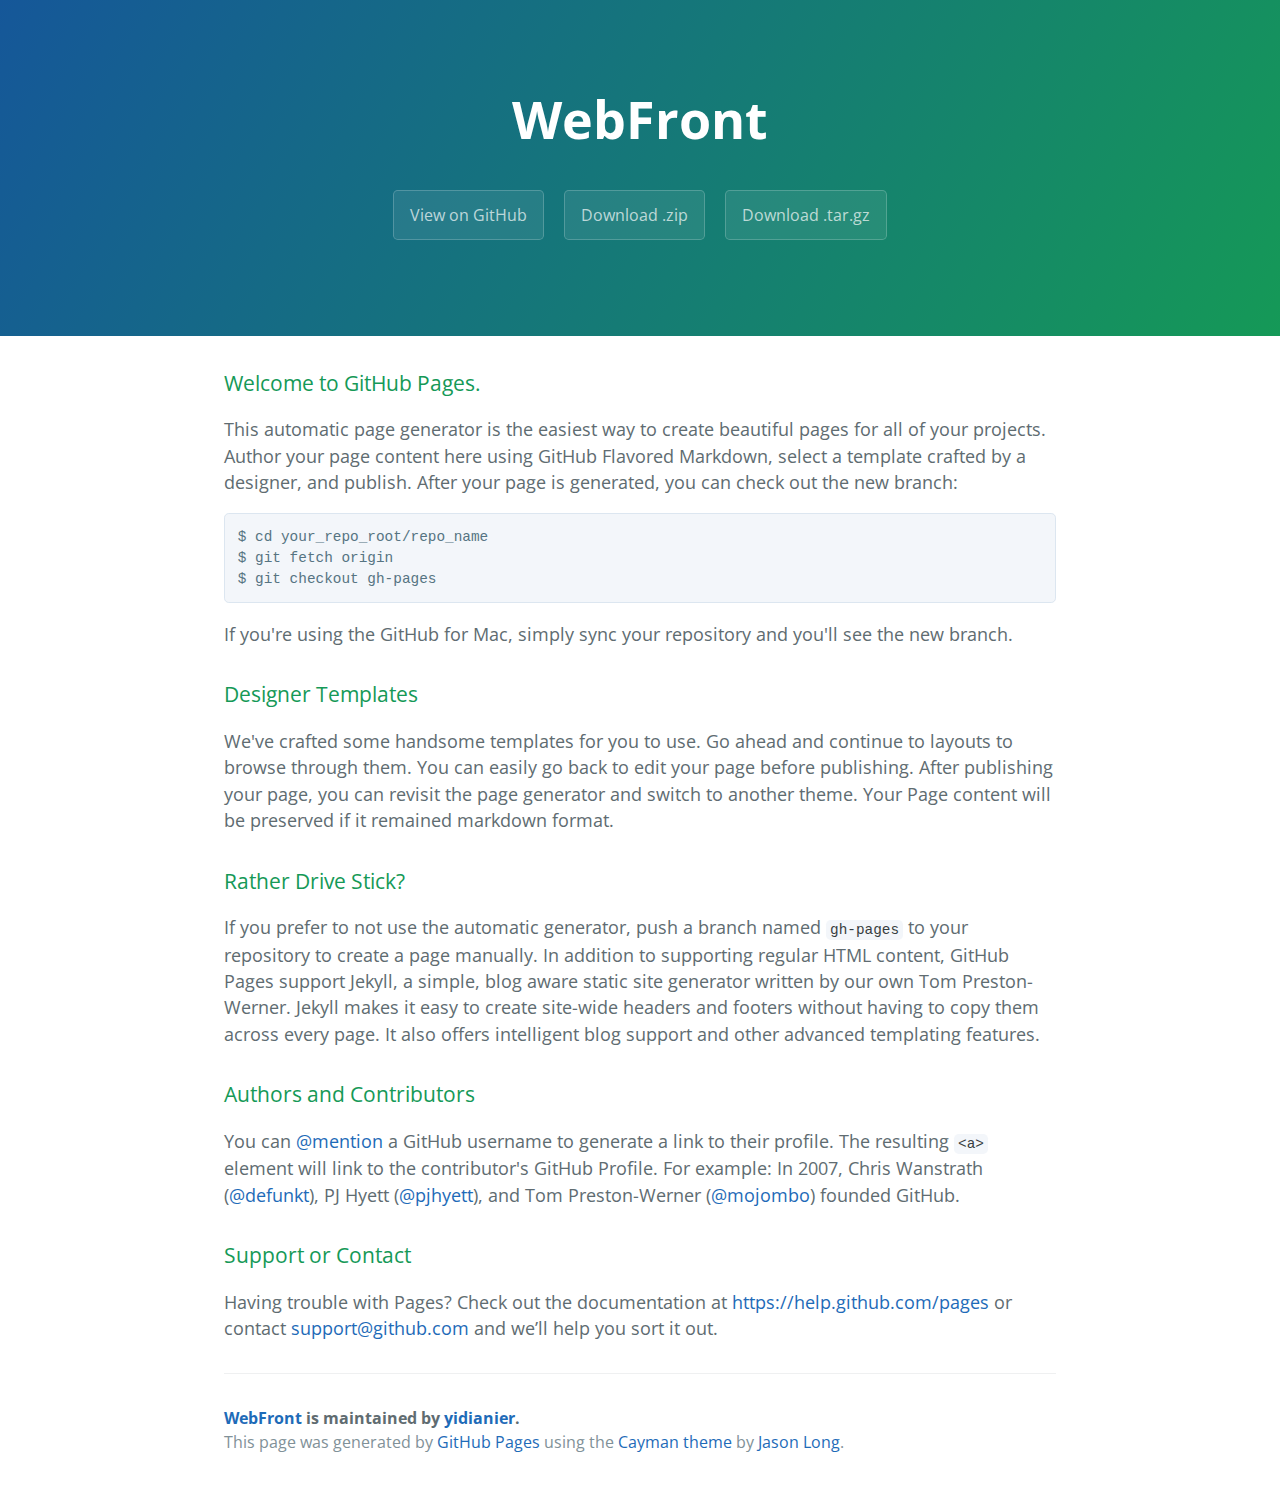
==== index.html @ f3278754 "Create gh-pages branch via GitHub" ====
<!DOCTYPE html>
<html lang="en-us">
  <head>
    <meta charset="UTF-8">
    <title>WebFront by yidianier</title>
    <meta name="viewport" content="width=device-width, initial-scale=1">
    <link rel="stylesheet" type="text/css" href="stylesheets/normalize.css" media="screen">
    <link href='http://fonts.googleapis.com/css?family=Open+Sans:400,700' rel='stylesheet' type='text/css'>
    <link rel="stylesheet" type="text/css" href="stylesheets/stylesheet.css" media="screen">
    <link rel="stylesheet" type="text/css" href="stylesheets/github-light.css" media="screen">
  </head>
  <body>
    <section class="page-header">
      <h1 class="project-name">WebFront</h1>
      <h2 class="project-tagline"></h2>
      <a href="https://github.com/yidianier/WebFront" class="btn">View on GitHub</a>
      <a href="https://github.com/yidianier/WebFront/zipball/master" class="btn">Download .zip</a>
      <a href="https://github.com/yidianier/WebFront/tarball/master" class="btn">Download .tar.gz</a>
    </section>

    <section class="main-content">
      <h3>
<a id="welcome-to-github-pages" class="anchor" href="#welcome-to-github-pages" aria-hidden="true"><span class="octicon octicon-link"></span></a>Welcome to GitHub Pages.</h3>

<p>This automatic page generator is the easiest way to create beautiful pages for all of your projects. Author your page content here using GitHub Flavored Markdown, select a template crafted by a designer, and publish. After your page is generated, you can check out the new branch:</p>

<pre><code>$ cd your_repo_root/repo_name
$ git fetch origin
$ git checkout gh-pages
</code></pre>

<p>If you're using the GitHub for Mac, simply sync your repository and you'll see the new branch.</p>

<h3>
<a id="designer-templates" class="anchor" href="#designer-templates" aria-hidden="true"><span class="octicon octicon-link"></span></a>Designer Templates</h3>

<p>We've crafted some handsome templates for you to use. Go ahead and continue to layouts to browse through them. You can easily go back to edit your page before publishing. After publishing your page, you can revisit the page generator and switch to another theme. Your Page content will be preserved if it remained markdown format.</p>

<h3>
<a id="rather-drive-stick" class="anchor" href="#rather-drive-stick" aria-hidden="true"><span class="octicon octicon-link"></span></a>Rather Drive Stick?</h3>

<p>If you prefer to not use the automatic generator, push a branch named <code>gh-pages</code> to your repository to create a page manually. In addition to supporting regular HTML content, GitHub Pages support Jekyll, a simple, blog aware static site generator written by our own Tom Preston-Werner. Jekyll makes it easy to create site-wide headers and footers without having to copy them across every page. It also offers intelligent blog support and other advanced templating features.</p>

<h3>
<a id="authors-and-contributors" class="anchor" href="#authors-and-contributors" aria-hidden="true"><span class="octicon octicon-link"></span></a>Authors and Contributors</h3>

<p>You can <a href="https://github.com/blog/821" class="user-mention">@mention</a> a GitHub username to generate a link to their profile. The resulting <code>&lt;a&gt;</code> element will link to the contributor's GitHub Profile. For example: In 2007, Chris Wanstrath (<a href="https://github.com/defunkt" class="user-mention">@defunkt</a>), PJ Hyett (<a href="https://github.com/pjhyett" class="user-mention">@pjhyett</a>), and Tom Preston-Werner (<a href="https://github.com/mojombo" class="user-mention">@mojombo</a>) founded GitHub.</p>

<h3>
<a id="support-or-contact" class="anchor" href="#support-or-contact" aria-hidden="true"><span class="octicon octicon-link"></span></a>Support or Contact</h3>

<p>Having trouble with Pages? Check out the documentation at <a href="https://help.github.com/pages">https://help.github.com/pages</a> or contact <a href="mailto:support@github.com">support@github.com</a> and we’ll help you sort it out.</p>

      <footer class="site-footer">
        <span class="site-footer-owner"><a href="https://github.com/yidianier/WebFront">WebFront</a> is maintained by <a href="https://github.com/yidianier">yidianier</a>.</span>

        <span class="site-footer-credits">This page was generated by <a href="https://pages.github.com">GitHub Pages</a> using the <a href="https://github.com/jasonlong/cayman-theme">Cayman theme</a> by <a href="https://twitter.com/jasonlong">Jason Long</a>.</span>
      </footer>

    </section>

  
  </body>
</html>
---- stylesheets/stylesheet.css ----
* {
  box-sizing: border-box; }

body {
  padding: 0;
  margin: 0;
  font-family: "Open Sans", "Helvetica Neue", Helvetica, Arial, sans-serif;
  font-size: 16px;
  line-height: 1.5;
  color: #606c71; }

a {
  color: #1e6bb8;
  text-decoration: none; }
  a:hover {
    text-decoration: underline; }

.btn {
  display: inline-block;
  margin-bottom: 1rem;
  color: rgba(255, 255, 255, 0.7);
  background-color: rgba(255, 255, 255, 0.08);
  border-color: rgba(255, 255, 255, 0.2);
  border-style: solid;
  border-width: 1px;
  border-radius: 0.3rem;
  transition: color 0.2s, background-color 0.2s, border-color 0.2s; }
  .btn + .btn {
    margin-left: 1rem; }

.btn:hover {
  color: rgba(255, 255, 255, 0.8);
  text-decoration: none;
  background-color: rgba(255, 255, 255, 0.2);
  border-color: rgba(255, 255, 255, 0.3); }

@media screen and (min-width: 64em) {
  .btn {
    padding: 0.75rem 1rem; } }

@media screen and (min-width: 42em) and (max-width: 64em) {
  .btn {
    padding: 0.6rem 0.9rem;
    font-size: 0.9rem; } }

@media screen and (max-width: 42em) {
  .btn {
    display: block;
    width: 100%;
    padding: 0.75rem;
    font-size: 0.9rem; }
    .btn + .btn {
      margin-top: 1rem;
      margin-left: 0; } }

.page-header {
  color: #fff;
  text-align: center;
  background-color: #159957;
  background-image: linear-gradient(120deg, #155799, #159957); }

@media screen and (min-width: 64em) {
  .page-header {
    padding: 5rem 6rem; } }

@media screen and (min-width: 42em) and (max-width: 64em) {
  .page-header {
    padding: 3rem 4rem; } }

@media screen and (max-width: 42em) {
  .page-header {
    padding: 2rem 1rem; } }

.project-name {
  margin-top: 0;
  margin-bottom: 0.1rem; }

@media screen and (min-width: 64em) {
  .project-name {
    font-size: 3.25rem; } }

@media screen and (min-width: 42em) and (max-width: 64em) {
  .project-name {
    font-size: 2.25rem; } }

@media screen and (max-width: 42em) {
  .project-name {
    font-size: 1.75rem; } }

.project-tagline {
  margin-bottom: 2rem;
  font-weight: normal;
  opacity: 0.7; }

@media screen and (min-width: 64em) {
  .project-tagline {
    font-size: 1.25rem; } }

@media screen and (min-width: 42em) and (max-width: 64em) {
  .project-tagline {
    font-size: 1.15rem; } }

@media screen and (max-width: 42em) {
  .project-tagline {
    font-size: 1rem; } }

.main-content :first-child {
  margin-top: 0; }
.main-content img {
  max-width: 100%; }
.main-content h1, .main-content h2, .main-content h3, .main-content h4, .main-content h5, .main-content h6 {
  margin-top: 2rem;
  margin-bottom: 1rem;
  font-weight: normal;
  color: #159957; }
.main-content p {
  margin-bottom: 1em; }
.main-content code {
  padding: 2px 4px;
  font-family: Consolas, "Liberation Mono", Menlo, Courier, monospace;
  font-size: 0.9rem;
  color: #383e41;
  background-color: #f3f6fa;
  border-radius: 0.3rem; }
.main-content pre {
  padding: 0.8rem;
  margin-top: 0;
  margin-bottom: 1rem;
  font: 1rem Consolas, "Liberation Mono", Menlo, Courier, monospace;
  color: #567482;
  word-wrap: normal;
  background-color: #f3f6fa;
  border: solid 1px #dce6f0;
  border-radius: 0.3rem; }
  .main-content pre > code {
    padding: 0;
    margin: 0;
    font-size: 0.9rem;
    color: #567482;
    word-break: normal;
    white-space: pre;
    background: transparent;
    border: 0; }
.main-content .highlight {
  margin-bottom: 1rem; }
  .main-content .highlight pre {
    margin-bottom: 0;
    word-break: normal; }
.main-content .highlight pre, .main-content pre {
  padding: 0.8rem;
  overflow: auto;
  font-size: 0.9rem;
  line-height: 1.45;
  border-radius: 0.3rem; }
.main-content pre code, .main-content pre tt {
  display: inline;
  max-width: initial;
  padding: 0;
  margin: 0;
  overflow: initial;
  line-height: inherit;
  word-wrap: normal;
  background-color: transparent;
  border: 0; }
  .main-content pre code:before, .main-content pre code:after, .main-content pre tt:before, .main-content pre tt:after {
    content: normal; }
.main-content ul, .main-content ol {
  margin-top: 0; }
.main-content blockquote {
  padding: 0 1rem;
  margin-left: 0;
  color: #819198;
  border-left: 0.3rem solid #dce6f0; }
  .main-content blockquote > :first-child {
    margin-top: 0; }
  .main-content blockquote > :last-child {
    margin-bottom: 0; }
.main-content table {
  display: block;
  width: 100%;
  overflow: auto;
  word-break: normal;
  word-break: keep-all; }
  .main-content table th {
    font-weight: bold; }
  .main-content table th, .main-content table td {
    padding: 0.5rem 1rem;
    border: 1px solid #e9ebec; }
.main-content dl {
  padding: 0; }
  .main-content dl dt {
    padding: 0;
    margin-top: 1rem;
    font-size: 1rem;
    font-weight: bold; }
  .main-content dl dd {
    padding: 0;
    margin-bottom: 1rem; }
.main-content hr {
  height: 2px;
  padding: 0;
  margin: 1rem 0;
  background-color: #eff0f1;
  border: 0; }

@media screen and (min-width: 64em) {
  .main-content {
    max-width: 64rem;
    padding: 2rem 6rem;
    margin: 0 auto;
    font-size: 1.1rem; } }

@media screen and (min-width: 42em) and (max-width: 64em) {
  .main-content {
    padding: 2rem 4rem;
    font-size: 1.1rem; } }

@media screen and (max-width: 42em) {
  .main-content {
    padding: 2rem 1rem;
    font-size: 1rem; } }

.site-footer {
  padding-top: 2rem;
  margin-top: 2rem;
  border-top: solid 1px #eff0f1; }

.site-footer-owner {
  display: block;
  font-weight: bold; }

.site-footer-credits {
  color: #819198; }

@media screen and (min-width: 64em) {
  .site-footer {
    font-size: 1rem; } }

@media screen and (min-width: 42em) and (max-width: 64em) {
  .site-footer {
    font-size: 1rem; } }

@media screen and (max-width: 42em) {
  .site-footer {
    font-size: 0.9rem; } }
---- stylesheets/github-light.css ----
/*
   Copyright 2014 GitHub Inc.

   Licensed under the Apache License, Version 2.0 (the "License");
   you may not use this file except in compliance with the License.
   You may obtain a copy of the License at

       http://www.apache.org/licenses/LICENSE-2.0

   Unless required by applicable law or agreed to in writing, software
   distributed under the License is distributed on an "AS IS" BASIS,
   WITHOUT WARRANTIES OR CONDITIONS OF ANY KIND, either express or implied.
   See the License for the specific language governing permissions and
   limitations under the License.

*/

.pl-c /* comment */ {
  color: #969896;
}

.pl-c1      /* constant, markup.raw, meta.diff.header, meta.module-reference, meta.property-name, support, support.constant, support.variable, variable.other.constant */,
.pl-s .pl-v /* string variable */ {
  color: #0086b3;
}

.pl-e  /* entity */,
.pl-en /* entity.name */ {
  color: #795da3;
}

.pl-s .pl-s1 /* string source */,
.pl-smi      /* storage.modifier.import, storage.modifier.package, storage.type.java, variable.other, variable.parameter.function */ {
  color: #333;
}

.pl-ent /* entity.name.tag */ {
  color: #63a35c;
}

.pl-k /* keyword, storage, storage.type */ {
  color: #a71d5d;
}

.pl-pds              /* punctuation.definition.string, string.regexp.character-class */,
.pl-s                /* string */,
.pl-s .pl-pse .pl-s1 /* string punctuation.section.embedded source */,
.pl-sr               /* string.regexp */,
.pl-sr .pl-cce       /* string.regexp constant.character.escape */,
.pl-sr .pl-sra       /* string.regexp string.regexp.arbitrary-repitition */,
.pl-sr .pl-sre       /* string.regexp source.ruby.embedded */ {
  color: #183691;
}

.pl-v /* variable */ {
  color: #ed6a43;
}

.pl-id /* invalid.deprecated */ {
  color: #b52a1d;
}

.pl-ii /* invalid.illegal */ {
  background-color: #b52a1d;
  color: #f8f8f8;
}

.pl-sr .pl-cce /* string.regexp constant.character.escape */ {
  color: #63a35c;
  font-weight: bold;
}

.pl-ml /* markup.list */ {
  color: #693a17;
}

.pl-mh        /* markup.heading */,
.pl-mh .pl-en /* markup.heading entity.name */,
.pl-ms        /* meta.separator */ {
  color: #1d3e81;
  font-weight: bold;
}

.pl-mq /* markup.quote */ {
  color: #008080;
}

.pl-mi /* markup.italic */ {
  color: #333;
  font-style: italic;
}

.pl-mb /* markup.bold */ {
  color: #333;
  font-weight: bold;
}

.pl-md /* markup.deleted, meta.diff.header.from-file */ {
  background-color: #ffecec;
  color: #bd2c00;
}

.pl-mi1 /* markup.inserted, meta.diff.header.to-file */ {
  background-color: #eaffea;
  color: #55a532;
}

.pl-mdr /* meta.diff.range */ {
  color: #795da3;
  font-weight: bold;
}

.pl-mo /* meta.output */ {
  color: #1d3e81;
}
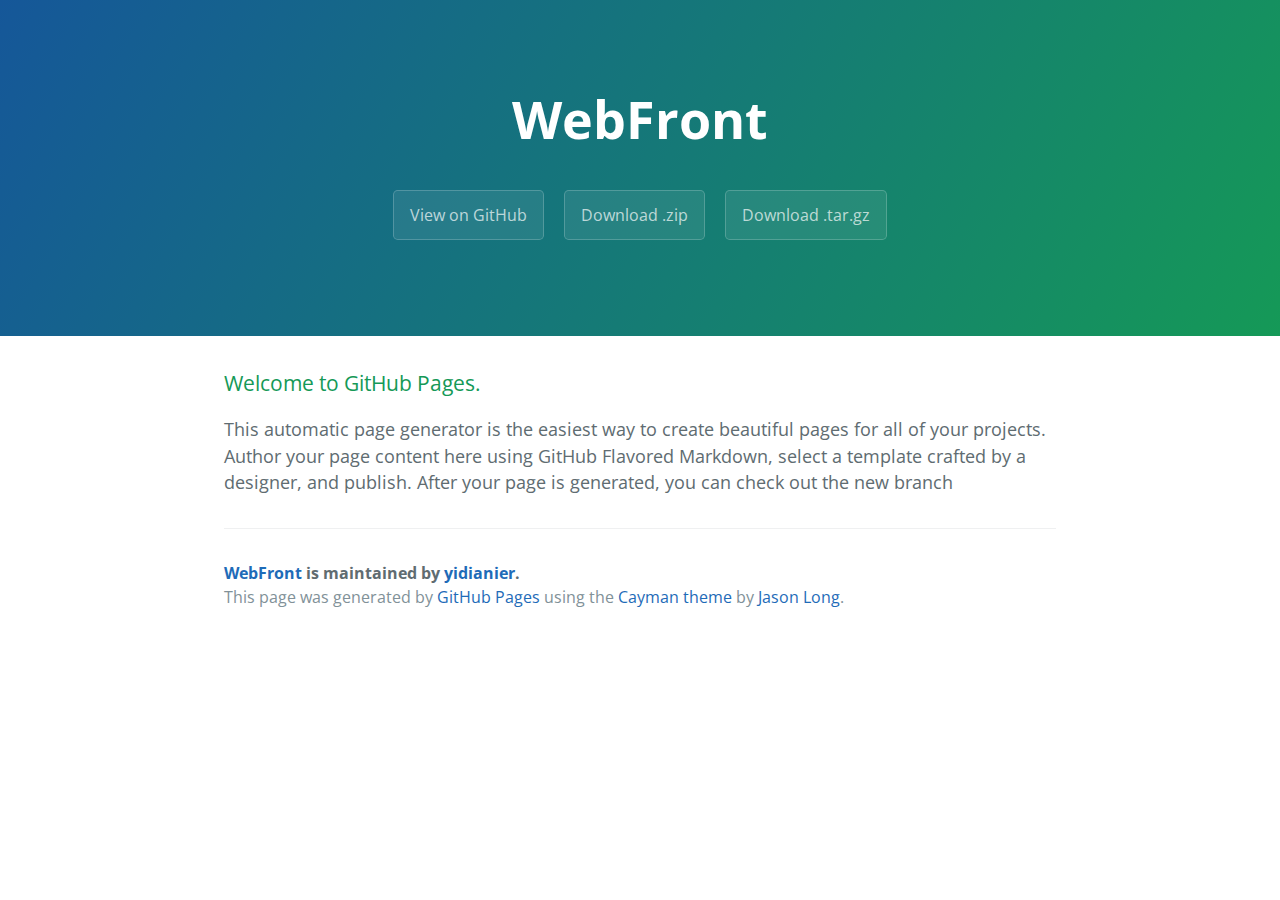
==== commit d4afe59d: "Create gh-pages branch via GitHub" ====
--- a/index.html
+++ b/index.html
@@ -22,34 +22,7 @@
       <h3>
 <a id="welcome-to-github-pages" class="anchor" href="#welcome-to-github-pages" aria-hidden="true"><span class="octicon octicon-link"></span></a>Welcome to GitHub Pages.</h3>
 
-<p>This automatic page generator is the easiest way to create beautiful pages for all of your projects. Author your page content here using GitHub Flavored Markdown, select a template crafted by a designer, and publish. After your page is generated, you can check out the new branch:</p>
-
-<pre><code>$ cd your_repo_root/repo_name
-$ git fetch origin
-$ git checkout gh-pages
-</code></pre>
-
-<p>If you're using the GitHub for Mac, simply sync your repository and you'll see the new branch.</p>
-
-<h3>
-<a id="designer-templates" class="anchor" href="#designer-templates" aria-hidden="true"><span class="octicon octicon-link"></span></a>Designer Templates</h3>
-
-<p>We've crafted some handsome templates for you to use. Go ahead and continue to layouts to browse through them. You can easily go back to edit your page before publishing. After publishing your page, you can revisit the page generator and switch to another theme. Your Page content will be preserved if it remained markdown format.</p>
-
-<h3>
-<a id="rather-drive-stick" class="anchor" href="#rather-drive-stick" aria-hidden="true"><span class="octicon octicon-link"></span></a>Rather Drive Stick?</h3>
-
-<p>If you prefer to not use the automatic generator, push a branch named <code>gh-pages</code> to your repository to create a page manually. In addition to supporting regular HTML content, GitHub Pages support Jekyll, a simple, blog aware static site generator written by our own Tom Preston-Werner. Jekyll makes it easy to create site-wide headers and footers without having to copy them across every page. It also offers intelligent blog support and other advanced templating features.</p>
-
-<h3>
-<a id="authors-and-contributors" class="anchor" href="#authors-and-contributors" aria-hidden="true"><span class="octicon octicon-link"></span></a>Authors and Contributors</h3>
-
-<p>You can <a href="https://github.com/blog/821" class="user-mention">@mention</a> a GitHub username to generate a link to their profile. The resulting <code>&lt;a&gt;</code> element will link to the contributor's GitHub Profile. For example: In 2007, Chris Wanstrath (<a href="https://github.com/defunkt" class="user-mention">@defunkt</a>), PJ Hyett (<a href="https://github.com/pjhyett" class="user-mention">@pjhyett</a>), and Tom Preston-Werner (<a href="https://github.com/mojombo" class="user-mention">@mojombo</a>) founded GitHub.</p>
-
-<h3>
-<a id="support-or-contact" class="anchor" href="#support-or-contact" aria-hidden="true"><span class="octicon octicon-link"></span></a>Support or Contact</h3>
-
-<p>Having trouble with Pages? Check out the documentation at <a href="https://help.github.com/pages">https://help.github.com/pages</a> or contact <a href="mailto:support@github.com">support@github.com</a> and we’ll help you sort it out.</p>
+<p>This automatic page generator is the easiest way to create beautiful pages for all of your projects. Author your page content here using GitHub Flavored Markdown, select a template crafted by a designer, and publish. After your page is generated, you can check out the new branch</p>
 
       <footer class="site-footer">
         <span class="site-footer-owner"><a href="https://github.com/yidianier/WebFront">WebFront</a> is maintained by <a href="https://github.com/yidianier">yidianier</a>.</span>
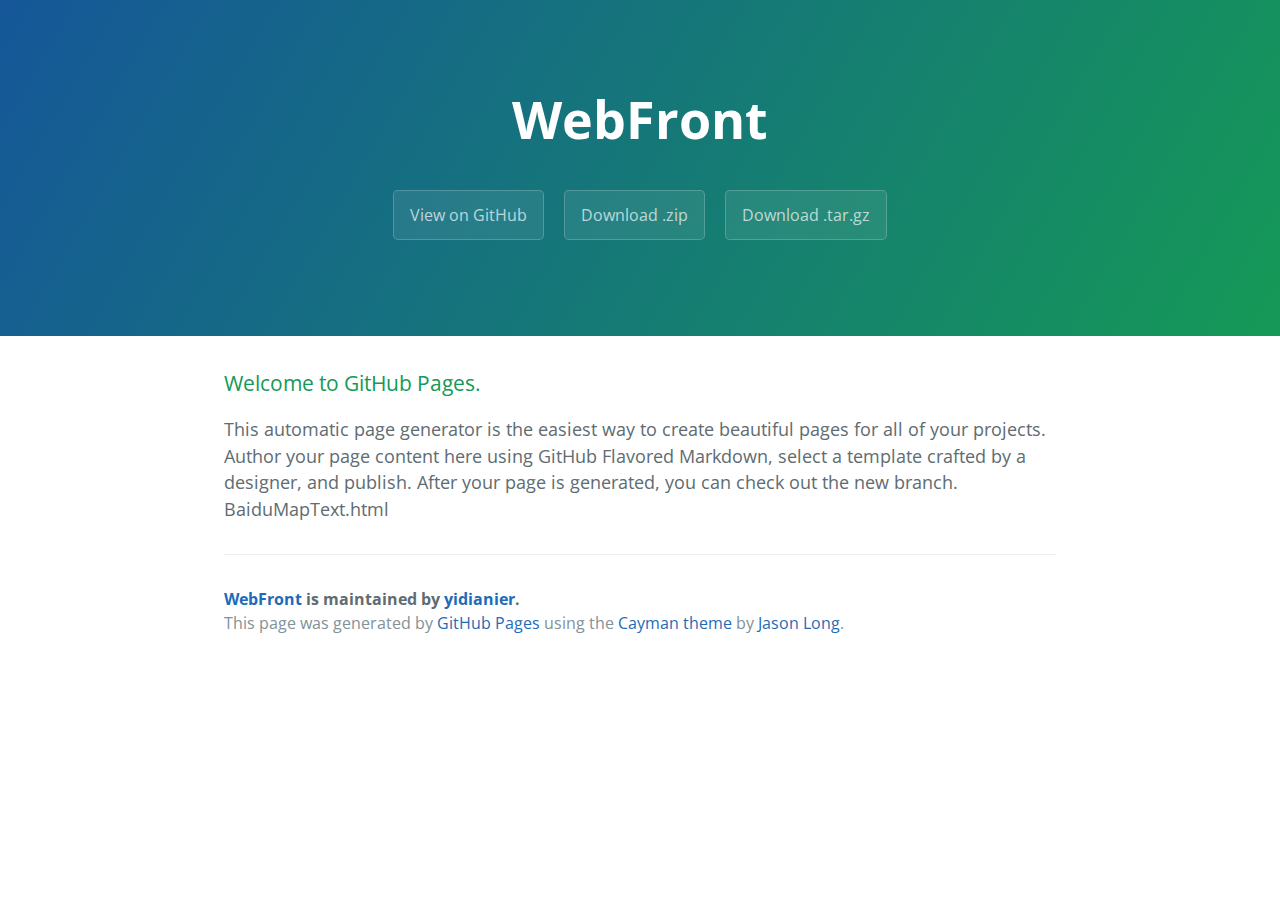
==== commit 0178941d: "Create gh-pages branch via GitHub" ====
--- a/index.html
+++ b/index.html
@@ -22,7 +22,8 @@
       <h3>
 <a id="welcome-to-github-pages" class="anchor" href="#welcome-to-github-pages" aria-hidden="true"><span class="octicon octicon-link"></span></a>Welcome to GitHub Pages.</h3>
 
-<p>This automatic page generator is the easiest way to create beautiful pages for all of your projects. Author your page content here using GitHub Flavored Markdown, select a template crafted by a designer, and publish. After your page is generated, you can check out the new branch</p>
+<p>This automatic page generator is the easiest way to create beautiful pages for all of your projects. Author your page content here using GitHub Flavored Markdown, select a template crafted by a designer, and publish. After your page is generated, you can check out the new branch.
+BaiduMapText.html</p>
 
       <footer class="site-footer">
         <span class="site-footer-owner"><a href="https://github.com/yidianier/WebFront">WebFront</a> is maintained by <a href="https://github.com/yidianier">yidianier</a>.</span>
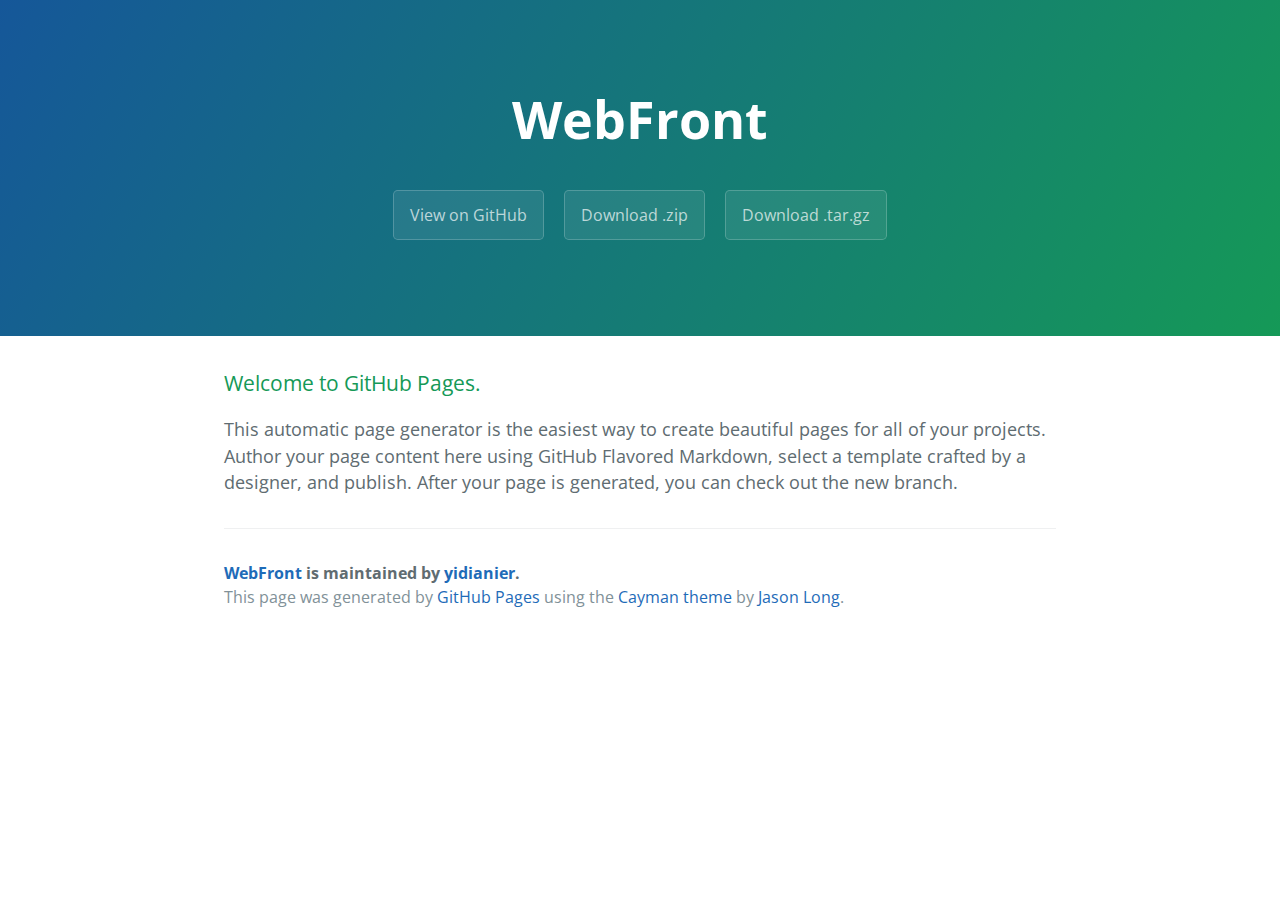
==== commit a311b206: "Create gh-pages branch via GitHub" ====
--- a/index.html
+++ b/index.html
@@ -22,8 +22,7 @@
       <h3>
 <a id="welcome-to-github-pages" class="anchor" href="#welcome-to-github-pages" aria-hidden="true"><span class="octicon octicon-link"></span></a>Welcome to GitHub Pages.</h3>
 
-<p>This automatic page generator is the easiest way to create beautiful pages for all of your projects. Author your page content here using GitHub Flavored Markdown, select a template crafted by a designer, and publish. After your page is generated, you can check out the new branch.
-BaiduMapText.html</p>
+<p>This automatic page generator is the easiest way to create beautiful pages for all of your projects. Author your page content here using GitHub Flavored Markdown, select a template crafted by a designer, and publish. After your page is generated, you can check out the new branch.</p>
 
       <footer class="site-footer">
         <span class="site-footer-owner"><a href="https://github.com/yidianier/WebFront">WebFront</a> is maintained by <a href="https://github.com/yidianier">yidianier</a>.</span>
